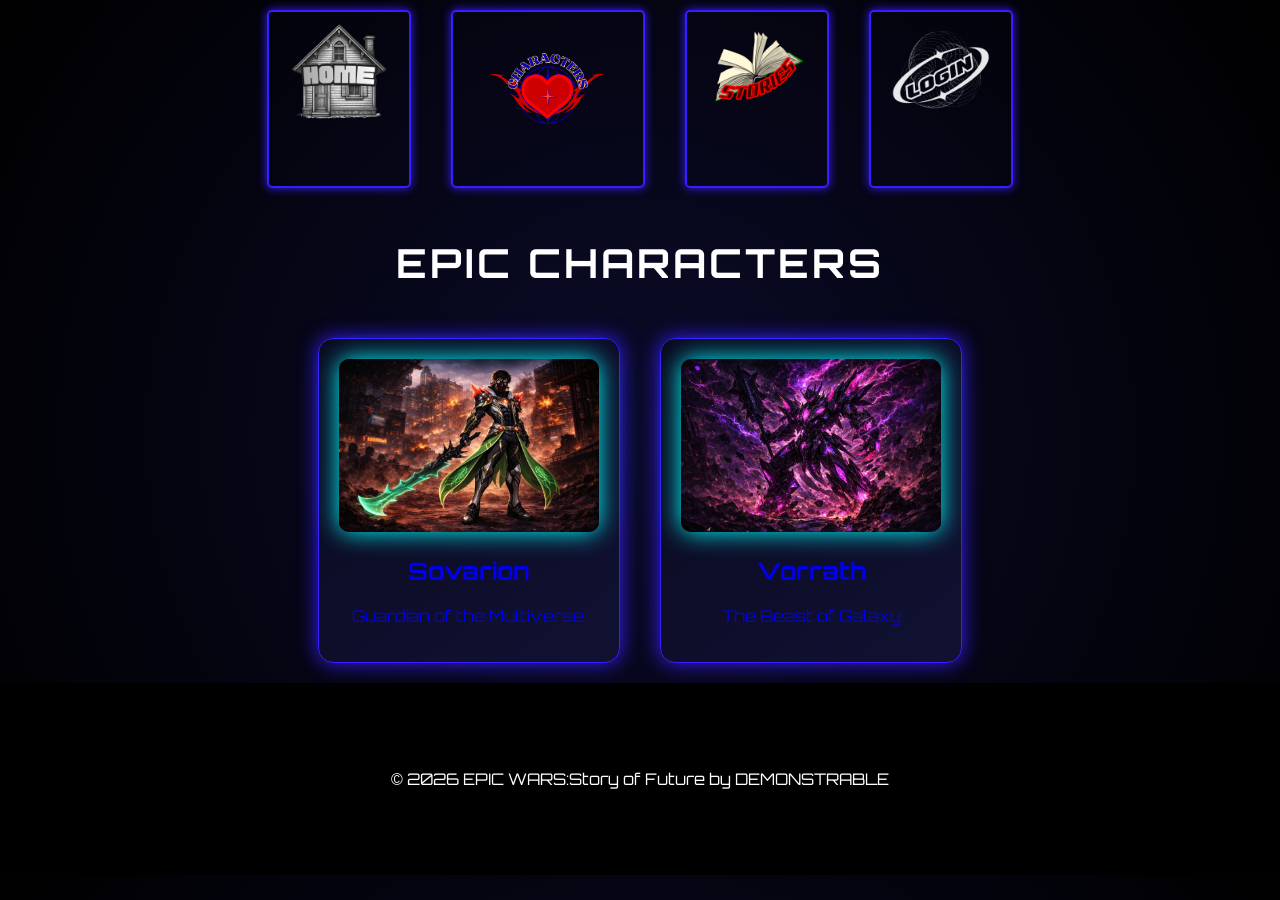
==== characters.html @ c9f47ae2 "Update characters.html" ====
<!DOCTYPE html>
<html lang="en" xmlns="http://www.w3.org/1999/xhtml">
<head>

    <!-- Google Analytics -->
    <script async src="https://www.googletagmanager.com/gtag/js?id=G-RESM87LKGB"></script>
    <script>
        window.dataLayer = window.dataLayer || [];
        function gtag() { dataLayer.push(arguments); }
        gtag('js', new Date());
        gtag('config', 'G-RESM87LKGB');
    </script>

    <meta charset="utf-8" />
    <title>Characters - EPIC WARS:Story of Future</title>
    <link rel="stylesheet" href="style.css">
    <link rel="icon" href="logo.png">
    <link href="https://fonts.googleapis.com/css2?family=Orbitron:wght@400;700;900&display=swap" rel="stylesheet">

</head>

<body class="characters-page">

    <nav class="game-menu">
        <a href="index.html">
            <img src="HOME-icon.png" alt="HOME"
                 style="width:100px;height:100px;border:none;animation:none;box-shadow:none;">
        </a>
        <a href="characters.html">
            <img src="CHARACTERS-icon.png" alt="CHARACTERS"
                 style="width:150px;height:150px;border:none;animation:none;box-shadow:none;">
        </a>
        <a href="story.html">
            <img src="STORY-icon.png" alt="STORY"
                 style="width:100px;height:100px;border:none;animation:none;box-shadow:none;">
        </a>
        <a href="login.html">
            <img src="LOGIN-icon.png" alt="LOGIN"
                 style="width:100px;height:100px;border:none;animation:none;box-shadow:none;">
        </a>
    </nav>

    <h1 class="title">EPIC CHARACTERS</h1>

    <div class="characters-container">

        <!-- Sovarion Card -->
        <a href="sovarion.html" style="text-decoration:none;">
            <div class="character-card sovarion-card">
                <img src="SOVARION.png">
                <h2>Sovarion</h2>
                <p>Guardian of the Multiverse.</p>
            </div>
        </a>

        <!-- Vorrath Card -->
        <a href="vorrath.html" style="text-decoration:none;">
            <div class="character-card">
                <img src="VORRATH.png">
                <h2>Vorrath</h2>
                <p>The Beast of Galaxy</p>
            </div>
        </a>

    </div>

    <footer>
        <p>© 2026 EPIC WARS:Story of Future by DEMONSTRABLE</p>
    </footer>

</body>
</html>
---- style.css ----
/* LORE SECTION */
.lore-section {
    padding: 80px 20px;
    text-align: center;
}

.lore-container {
    max-width: 1100px;
    margin: 0 auto;
}

.lore-title {
    font-size: 2em;
    color: cyan;
    text-shadow: 0 0 20px cyan;
    letter-spacing: 4px;
    margin-bottom: 10px;
    font-family: 'Orbitron', sans-serif;
}

.lore-subtitle {
    color: #aaa;
    font-size: 0.9em;
    letter-spacing: 2px;
    margin-bottom: 50px;
    font-family: 'Orbitron', sans-serif;
}

.lore-cards {
    display: flex;
    justify-content: center;
    gap: 20px;
    flex-wrap: wrap;
    margin-bottom: 40px;
}

.lore-card {
    background: rgba(0, 0, 0, 0.6);
    border: 1px solid cyan;
    border-radius: 15px;
    padding: 30px 20px;
    width: 220px;
    box-shadow: 0 0 15px rgba(0, 255, 255, 0.2);
    transition: 0.3s;
    font-family: 'Orbitron', sans-serif;
}

    .lore-card:hover {
        transform: translateY(-10px);
        box-shadow: 0 0 30px rgba(0, 255, 255, 0.5);
        border-color: #00ff88;
    }

.lore-icon {
    font-size: 2.5em;
    margin-bottom: 15px;
}

.lore-card h3 {
    color: cyan;
    font-size: 1em;
    margin-bottom: 10px;
    letter-spacing: 2px;
}

.lore-card p {
    color: #ccc;
    font-size: 0.75em;
    line-height: 1.6;
    font-style: italic;
}

.lore-btn {
    display: inline-block;
    padding: 12px 30px;
    background: transparent;
    border: 2px solid cyan;
    color: cyan;
    border-radius: 50px;
    text-decoration: none;
    font-family: 'Orbitron', sans-serif;
    font-size: 0.9em;
    letter-spacing: 2px;
    transition: 0.3s;
    box-shadow: 0 0 15px rgba(0, 255, 255, 0.3);
}

    .lore-btn:hover {
        background: cyan;
        color: black;
        box-shadow: 0 0 30px rgba(0, 255, 255, 0.7);
        transform: scale(1.05);
    }


.story-title {
    animation: glowTitle 2s infinite alternate;
}

@keyframes glowTitle {
    from {
        text-shadow: 0 0 10px cyan;
    }

    to {
        text-shadow: 0 0 30px cyan;
    }
}

.era-text:hover {
    color: white;
    text-shadow: 0 0 10px cyan;
}

.era-card {
    opacity: 0;
    transform: translateY(50px);
    animation: fadeUp 1s forwards;
}

    .era-card:nth-child(1) {
        animation-delay: 0.2s;
    }

    .era-card:nth-child(3) {
        animation-delay: 0.4s;
    }

    .era-card:nth-child(5) {
        animation-delay: 0.6s;
    }

    .era-card:nth-child(7) {
        animation-delay: 0.8s;
    }

@keyframes fadeUp {
    to {
        opacity: 1;
        transform: translateY(0);
    }
}

@keyframes rainbowBorder {
    0% {
        border-color: red;
        box-shadow: 0 0 20px red;
    }

    17% {
        border-color: orange;
        box-shadow: 0 0 20px orange;
    }

    33% {
        border-color: yellow;
        box-shadow: 0 0 20px yellow;
    }

    50% {
        border-color: green;
        box-shadow: 0 0 20px green;
    }

    67% {
        border-color: blue;
        box-shadow: 0 0 20px blue;
    }

    83% {
        border-color: mediumpurple;
        box-shadow: 0 0 20px mediumpurple;
    }

    100% {
        border-color: violet;
        box-shadow: 0 0 20px violet;
    }
}

.rainbow-img {
    border: 3px solid red;
    border-radius: 15px;
    animation: rainbowBorder 3s linear infinite;
}

body {
    margin: 0;
    font-family: 'Orbitron', sans-serif;
    background: radial-gradient(circle at center, #0b0b2a, #000);
    color: white;
    overflow-x: hidden;
}

    /* GALAXY BACKGROUND */
    body::before {
        content: "";
        position: fixed;
        width: 200%;
        height: 200%;
        background: url("https://www.transparenttextures.com/patterns/stardust.png");
        animation: galaxyMove 60s linear infinite;
        opacity: 0.3;
        z-index: -1;
    }

@keyframes galaxyMove {
    0% {
        transform: translate(0,0);
    }

    100% {
        transform: translate(-500px,-500px);
    }
}

@keyframes fadeIn {
    from {
        opacity: 0;
        transform: translateY(30px);
    }

    to {
        opacity: 1;
        transform: translateY(0);
    }
}

@keyframes slideMenu {
    0% {
        transform: translateY(-50px);
        opacity: 0;
    }

    100% {
        transform: translateY(0);
        opacity: 1;
    }
}
/* SPLASH SCREEN */

#splash-screen {
    position: fixed;
    top: 0;
    left: 0;
    width: 100%;
    height: 100%;
    background: black;
    display: flex;
    flex-direction: column;
    justify-content: center;
    align-items: center;
    z-index: 9999;
    animation: fadeOut 4s forwards;
}

    #splash-screen h1 {
        color: white;
        font-size: 30px;
        letter-spacing: 4px;
        opacity: 0.8;
    }

    #splash-screen h2 {
        color: darkred;
        font-size: 50px;
        letter-spacing: 6px;
        text-shadow: 0 0 20px darkred;
    }

@keyframes fadeOut {
    0% {
        opacity: 1;
    }

    80% {
        opacity: 1;
    }

    100% {
        opacity: 0;
        visibility: hidden;
    }
}



@keyframes fadeIn {
    from {
        opacity: 0;
        transform: translateY(30px);
    }

    to {
        opacity: 1;
        transform: translateY(0);
    }
}

.page {
    min-height: 100vh;
    display: flex;
    flex-direction: column;
}

.login-container {
    min-height: 100vh;
    display: flex;
    justify-content: center;
    align-items: center;
}

.login-container {
    padding-bottom: 80px;
}

footer {
    text-align: center;
    padding: 30px;
    background: black;
    margin-top: 20px;
}



.login-container {
    min-height: 100vh;
    padding-bottom: 100px;
}

.login-box {
    width: 350px;
    padding: 40px;
    background: rgba(0, 0, 30, 0.7);
    border-radius: 20px;
    box-shadow: 0 0 30px #381eff;
    text-align: center;
    backdrop-filter: blur(10px);
    animation: fadeIn 1s ease;
    position: absolute;
    top: 50%;
    left: 50%;
    transform: translate(-50%, -50%);
}


.login-sub {
    color: #aaa;
    font-size: 14px;
    margin-bottom: 10px;
}

.login-box input {
    width: 100%;
    padding: 12px;
    margin: 10px 0;
    border: none;
    border-radius: 8px;
    background: rgba(255,255,255,0.1);
    color: white;
}

    .login-box input:focus {
        box-shadow: 0 0 10px #381eff;
    }

.login-box button {
    width: 100%;
    padding: 12px;
    border: none;
    border-radius: 10px;
    background: #381eff;
    color: white;
    font-weight: bold;
    cursor: pointer;
    box-shadow: 0 0 15px #381eff;
}

    .login-box button:hover {
        transform: scale(1.05);
        box-shadow: 0 0 25px #381eff;
    }

.social-login {
    display: flex;
    gap: 10px;
}
    .social-login button {
        padding: 10px;
        background: #222;
        color: white;
        border: none;
        cursor: pointer;
        border-radius: 5px;
    }

.account {
    position: relative;
    cursor: pointer;
}

.avatar-wrapper {
    position: relative;
    display: inline-block;
}

.avatar {
    width: 40px;
    border-radius: 50%;
    box-shadow: 0 0 10px #381eff;
}

.online {
    position: absolute;
    bottom: 2px;
    right: 2px;
    width: 10px;
    height: 10px;
    background: lime;
    border-radius: 50%;
    border: 2px solid black;
}
    .avatar:hover {
        transform: scale(1.1);
    }

    .avatar::after {
        content: "";
        width: 10px;
        height: 10px;
        background: lime;
        border-radius: 50%;
        position: absolute;
        bottom: 0;
        right: 0;
        border: 2px solid black;
    }
.account {
    position: relative;
    cursor: pointer;
    animation: fadeIn 0.8s ease;
}

@keyframes fadeIn {
    from {
        opacity: 0;
        transform: translateY(-10px);
    }

    to {
        opacity: 1;
        transform: translateY(0);
    }
}
.dropdown {
    display: none;
    position: absolute;
    top: 50px;
    right: 0;
    background: rgba(0,0,0,0.8);
    padding: 15px;
    border-radius: 10px;
    border: 1px solid #381eff;
}

    .dropdown button {
        display: block;
        width: 100%;
        margin-top: 10px;
        background: transparent;
        border: 1px solid #381eff;
        color: #381eff;
        padding: 8px;
        border-radius: 5px;
    }

        .dropdown button:hover {
            background: #381eff;
            color: black;
        }
.account:hover .dropdown {
    display: block;
}

.characters-container {
    display: flex;
    justify-content: center;
    gap: 40px;
    margin-top: 50px;
    flex-wrap: wrap;
}

.character-card {
    background: linear-gradient(145deg, #0a0a1f, #111133);
    border: 1px solid #381eff;
    border-radius: 15px;
    width: 260px;
    padding: 20px;
    text-align: center;
    box-shadow: 0 0 20px #381eff;
    transition: 0.4s;
}

    .character-card:hover {
        transform: scale(1.08);
        box-shadow: 0 0 40px #381eff;
    }

    .character-card img {
        width: 100%;
        border-radius: 10px;
    }

@keyframes rotateGlow {
    0% {
        transform: rotate(0deg);
    }

    100% {
        transform: rotate(360deg);
    }
}

.character-card:hover {
    transform: scale(1.08);
    box-shadow: 0 0 40px #381eff, 0 0 80px #381eff;
}

.character-card img {
    width: 100%;
    border-radius: 10px;
    position: relative;
    z-index: 1;
    box-shadow: 0 0 25px cyan;
}



header {
    display: flex;
    justify-content: space-between;
    padding: 20px;
    background: black;
}

.game-menu {
    display: flex;
    justify-content: center;
    gap: 20px;
    animation: slideMenu 1s ease forwards;
}

    .game-menu a {
        color: #381eff;
        text-decoration: none;
        font-size: 18px;
        padding: 10px 20px;
        border: 2px solid #381eff;
        border-radius: 5px;
        box-shadow: 0 0 10px #381eff;
        transition: 0.3s;
    }

        .game-menu a:hover {
            background: #381eff;
            color: black;
            box-shadow: 0 0 20px #381eff, 0 0 40px #381eff;
            transform: scale(1.1);
        }

.title {
    text-align: center;
    margin-top: 40px;
    font-size: 40px;
    letter-spacing: 3px;
}




#loader {
    position: fixed;
    top: 0;
    left: 0;
}

.loading-bar::before {
    box-shadow: 0 0 10px #381eff, 0 0 20px #381eff;
}

#loader {
    position: fixed;
    width: 100%;
    height: 100%;
    background: black;
    display: flex;
    justify-content: center;
    align-items: center;
    z-index: 9999;
}

.loading-bar {
    width: 200px;
    height: 5px;
    background: #111;
    overflow: hidden;
    position: relative; /* 🔥 INI FIX UTAMA */
}
    .loading-bar::before {
        content: "";
        width: 50%;
        height: 100%;
        background: #381eff;
        position: absolute;
        animation: loading 2s linear infinite;
    }

@keyframes loading {
    from {
        left: -50%;
    }

    to {
        left: 100%;
    }
}


header{
    display:flex;
    justify-content:space-between;
    padding:20px;
    background:black;
}

nav a{
    color:white;
    margin:10px;
    text-decoration:none;
}

.hero{
    text-align:center;
    padding:120px 20px;
    background:linear-gradient(black,#111);
}

button {
    padding: 12px 30px;
    background: #381eff;
    border: none;
    color: black;
    font-size: 18px;
    border-radius: 5px;
    cursor: pointer;
    box-shadow: 0 0 10px #381eff, 0 0 20px #381eff, 0 0 40px #381eff;
    transition: 0.3s;
}

    button:hover {
        background: #381eff;
        box-shadow: 0 0 20px #381eff, 0 0 40px #381eff, 0 0 80px #381eff;
        transform: scale(1.1);
    }

.download-btn {
    margin-top: 20px;
    padding: 15px 40px;
    font-size: 18px;
    background: #381eff;
    border: none;
    color: black;
    border-radius: 8px;
    cursor: pointer;
    box-shadow: 0 0 15px #381eff, 0 0 30px #381eff;
    transition: 0.3s;
}

    .download-btn:hover {
        transform: scale(1.1);
        box-shadow: 0 0 30px #381eff, 0 0 60px #381eff;
    }


.about{
    padding:350px;
    text-align:center;
}


footer {
    text-align: center;
    padding: 70px;
    background: black;
    margin-top: 20px;
}
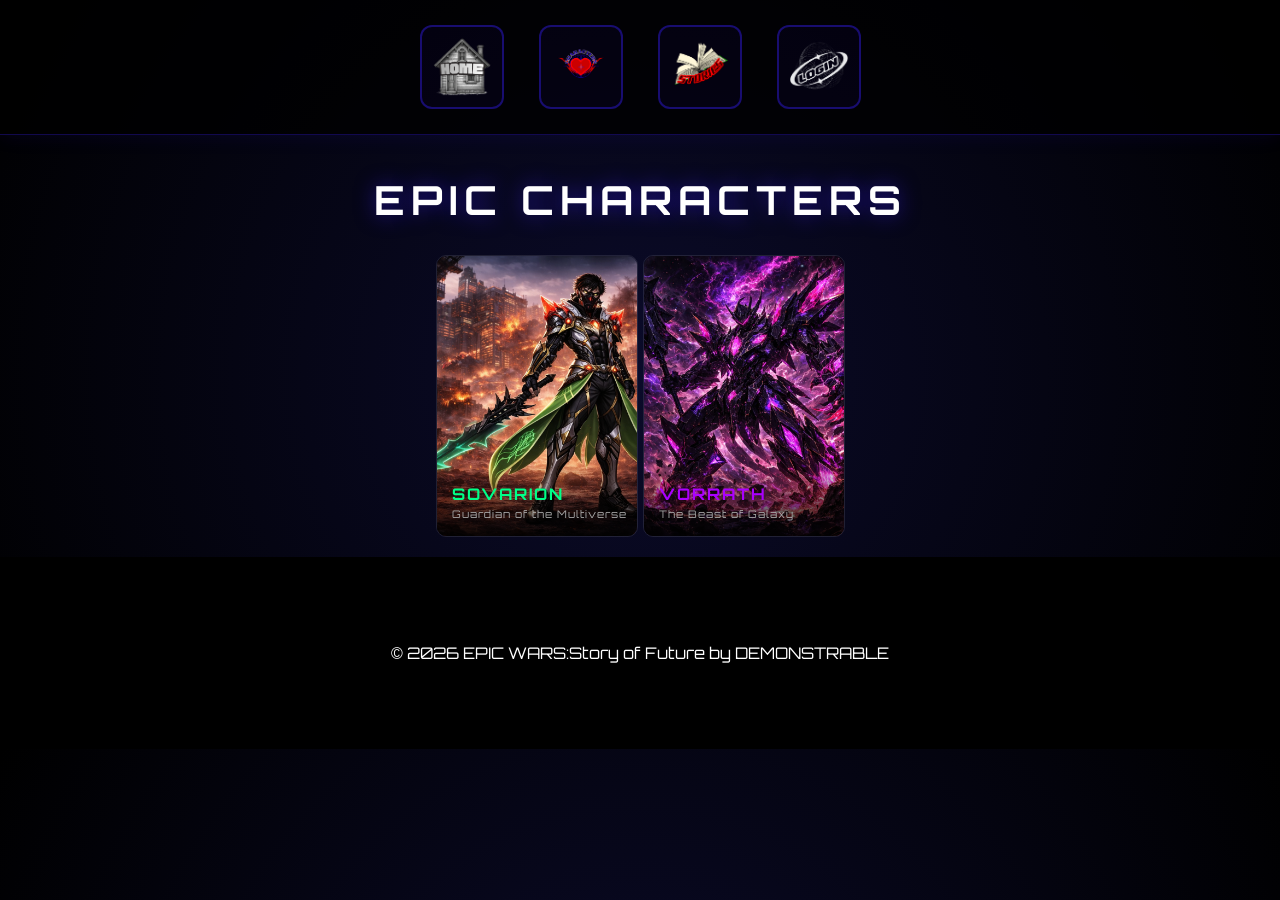
==== commit de987609: "Update characters.html" ====
--- a/characters.html
+++ b/characters.html
@@ -17,26 +17,173 @@
     <link rel="icon" href="logo.png">
     <link href="https://fonts.googleapis.com/css2?family=Orbitron:wght@400;700;900&display=swap" rel="stylesheet">
 
+    <style>
+        /* NAVBAR */
+        .char-nav {
+            display: flex;
+            justify-content: center;
+            align-items: center;
+            gap: 15px;
+            padding: 15px 20px;
+            background: rgba(0, 0, 0, 0.8);
+            border-bottom: 1px solid rgba(56, 30, 255, 0.3);
+            box-shadow: 0 0 20px rgba(56, 30, 255, 0.1);
+        }
+
+        .nav-icon-box {
+            display: flex;
+            justify-content: center;
+            align-items: center;
+            width: 80px;
+            height: 80px;
+            border: 2px solid rgba(56, 30, 255, 0.4);
+            border-radius: 12px;
+            background: rgba(56, 30, 255, 0.05);
+            transition: 0.3s;
+            text-decoration: none;
+            animation: navBoxPulse 3s ease-in-out infinite alternate;
+        }
+
+        .nav-icon-box:hover {
+            border-color: #381eff;
+            background: rgba(56, 30, 255, 0.15);
+            box-shadow: 0 0 20px rgba(56, 30, 255, 0.5);
+            transform: scale(1.1);
+        }
+
+        @keyframes navBoxPulse {
+            0% { box-shadow: 0 0 5px rgba(56, 30, 255, 0.2); }
+            100% { box-shadow: 0 0 15px rgba(56, 30, 255, 0.4); }
+        }
+
+        .nav-icon-box img {
+            width: 60px;
+            height: 60px;
+            border: none !important;
+            animation: none !important;
+            box-shadow: none !important;
+        }
+
+        /* TITLE */
+        .title {
+            text-align: center;
+            font-family: 'Orbitron', sans-serif;
+            font-size: 2.5em;
+            color: white;
+            letter-spacing: 6px;
+            margin: 40px 0 30px 0;
+            text-shadow: 0 0 20px rgba(56, 30, 255, 0.5);
+        }
+
+        /* CHARACTERS GRID - MLBB Style */
+        .characters-container {
+            display: flex;
+            justify-content: center;
+            gap: 5px;
+            flex-wrap: wrap;
+            padding: 0 20px;
+            max-width: 1200px;
+            margin: 0 auto;
+        }
+
+        /* CHARACTER CARD */
+        .char-card-link {
+            text-decoration: none;
+            display: block;
+        }
+
+        .character-card-new {
+            position: relative;
+            width: 200px;
+            height: 280px;
+            border-radius: 10px;
+            overflow: hidden;
+            cursor: pointer;
+            transition: all 0.4s ease;
+            border: 1px solid rgba(255,255,255,0.1);
+        }
+
+        .character-card-new:hover {
+            width: 280px;
+            height: 380px;
+            z-index: 10;
+            border-color: rgba(255,255,255,0.4);
+            box-shadow: 0 0 30px rgba(56, 30, 255, 0.6);
+        }
+
+        /* IMAGE fills entire card */
+        .character-card-new img {
+            width: 100%;
+            height: 100%;
+            object-fit: cover;
+            object-position: top;
+            border: none !important;
+            animation: none !important;
+            box-shadow: none !important;
+            transition: 0.4s;
+        }
+
+        /* OVERLAY at bottom */
+        .card-overlay {
+            position: absolute;
+            bottom: 0;
+            left: 0;
+            width: 100%;
+            padding: 20px 15px 15px;
+            background: linear-gradient(transparent, rgba(0,0,0,0.9));
+            transition: 0.3s;
+        }
+
+        .card-name {
+            font-family: 'Orbitron', sans-serif;
+            color: white;
+            font-size: 1em;
+            font-weight: 700;
+            letter-spacing: 2px;
+            margin-bottom: 3px;
+        }
+
+        .card-title {
+            font-family: 'Orbitron', sans-serif;
+            color: #aaa;
+            font-size: 0.65em;
+            letter-spacing: 1px;
+        }
+
+        /* Sovarion — green glow */
+        .sovarion-new:hover {
+            box-shadow: 0 0 30px rgba(0, 255, 136, 0.6);
+            border-color: #00ff88;
+        }
+
+        .sovarion-new .card-name { color: #00ff88; }
+
+        /* Vorrath — purple glow */
+        .vorrath-new:hover {
+            box-shadow: 0 0 30px rgba(170, 0, 255, 0.6);
+            border-color: #aa00ff;
+        }
+
+        .vorrath-new .card-name { color: #aa00ff; }
+    </style>
+
 </head>
 
 <body class="characters-page">
 
-    <nav class="game-menu">
-        <a href="index.html">
-            <img src="HOME-icon.png" alt="HOME"
-                 style="width:100px;height:100px;border:none;animation:none;box-shadow:none;">
-        </a>
-        <a href="characters.html">
-            <img src="CHARACTERS-icon.png" alt="CHARACTERS"
-                 style="width:150px;height:150px;border:none;animation:none;box-shadow:none;">
-        </a>
-        <a href="story.html">
-            <img src="STORY-icon.png" alt="STORY"
-                 style="width:100px;height:100px;border:none;animation:none;box-shadow:none;">
-        </a>
-        <a href="login.html">
-            <img src="LOGIN-icon.png" alt="LOGIN"
-                 style="width:100px;height:100px;border:none;animation:none;box-shadow:none;">
+    <!-- NAVBAR -->
+    <nav class="char-nav">
+        <a href="index.html" class="nav-icon-box">
+            <img src="HOME-icon.png" alt="HOME">
+        </a>
+        <a href="characters.html" class="nav-icon-box">
+            <img src="CHARACTERS-icon.png" alt="CHARACTERS">
+        </a>
+        <a href="story.html" class="nav-icon-box">
+            <img src="STORY-icon.png" alt="STORY">
+        </a>
+        <a href="login.html" class="nav-icon-box">
+            <img src="LOGIN-icon.png" alt="LOGIN">
         </a>
     </nav>
 
@@ -45,20 +192,24 @@
     <div class="characters-container">
 
         <!-- Sovarion Card -->
-        <a href="sovarion.html" style="text-decoration:none;">
-            <div class="character-card sovarion-card">
-                <img src="SOVARION.png">
-                <h2>Sovarion</h2>
-                <p>Guardian of the Multiverse.</p>
+        <a href="sovarion.html" class="char-card-link">
+            <div class="character-card-new sovarion-new">
+                <img src="SOVARION.png" alt="Sovarion">
+                <div class="card-overlay">
+                    <div class="card-name">SOVARION</div>
+                    <div class="card-title">Guardian of the Multiverse</div>
+                </div>
             </div>
         </a>
 
         <!-- Vorrath Card -->
-        <a href="vorrath.html" style="text-decoration:none;">
-            <div class="character-card">
-                <img src="VORRATH.png">
-                <h2>Vorrath</h2>
-                <p>The Beast of Galaxy</p>
+        <a href="vorrath.html" class="char-card-link">
+            <div class="character-card-new vorrath-new">
+                <img src="VORRATH.png" alt="Vorrath">
+                <div class="card-overlay">
+                    <div class="card-name">VORRATH</div>
+                    <div class="card-title">The Beast of Galaxy</div>
+                </div>
             </div>
         </a>
 
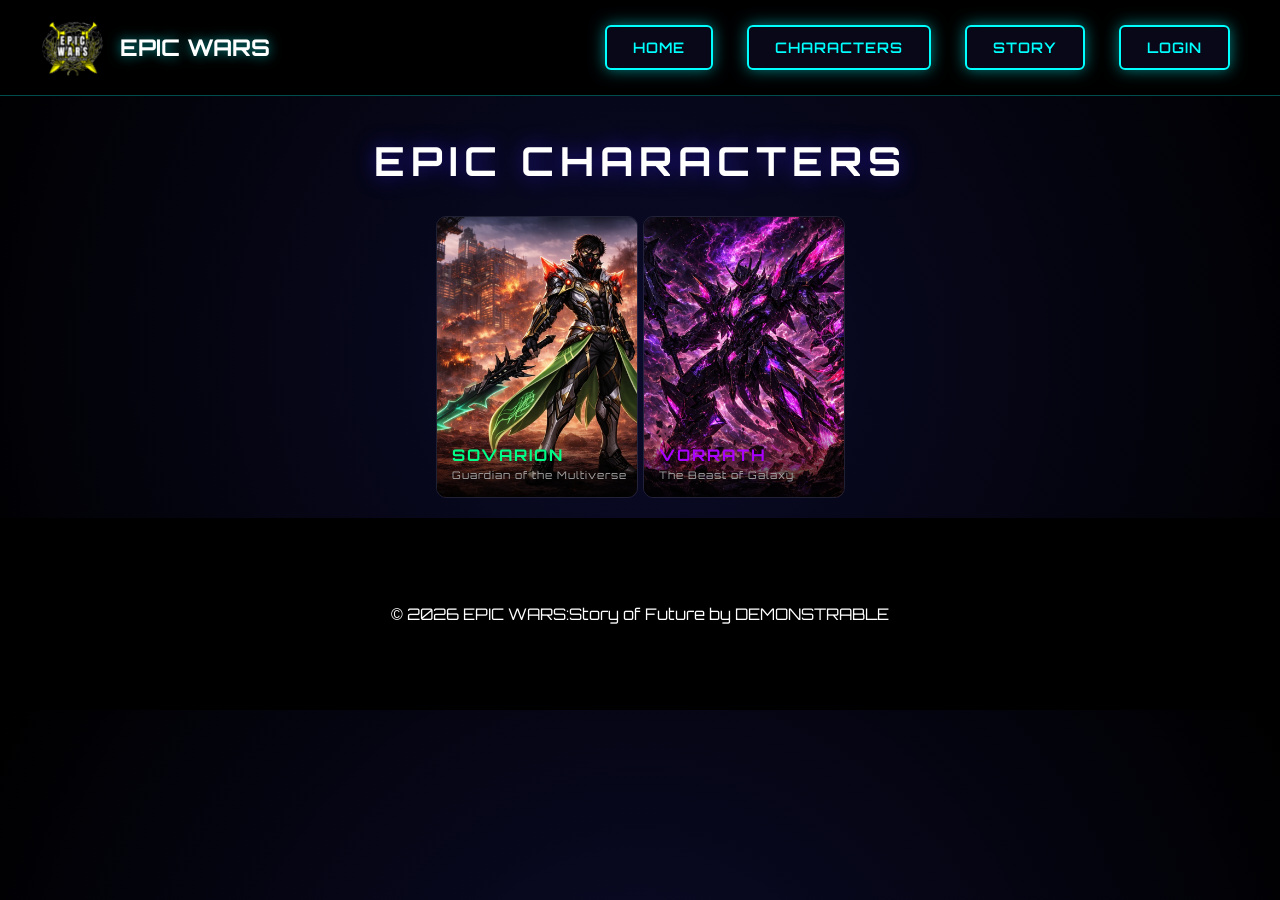
==== commit e216dd10: "Update characters.html" ====
--- a/characters.html
+++ b/characters.html
@@ -44,16 +44,21 @@
             animation: navBoxPulse 3s ease-in-out infinite alternate;
         }
 
-        .nav-icon-box:hover {
-            border-color: #381eff;
-            background: rgba(56, 30, 255, 0.15);
-            box-shadow: 0 0 20px rgba(56, 30, 255, 0.5);
-            transform: scale(1.1);
-        }
+            .nav-icon-box:hover {
+                border-color: #381eff;
+                background: rgba(56, 30, 255, 0.15);
+                box-shadow: 0 0 20px rgba(56, 30, 255, 0.5);
+                transform: scale(1.1);
+            }
 
         @keyframes navBoxPulse {
-            0% { box-shadow: 0 0 5px rgba(56, 30, 255, 0.2); }
-            100% { box-shadow: 0 0 15px rgba(56, 30, 255, 0.4); }
+            0% {
+                box-shadow: 0 0 5px rgba(56, 30, 255, 0.2);
+            }
+
+            100% {
+                box-shadow: 0 0 15px rgba(56, 30, 255, 0.4);
+            }
         }
 
         .nav-icon-box img {
@@ -103,25 +108,25 @@
             border: 1px solid rgba(255,255,255,0.1);
         }
 
-        .character-card-new:hover {
-            width: 280px;
-            height: 380px;
-            z-index: 10;
-            border-color: rgba(255,255,255,0.4);
-            box-shadow: 0 0 30px rgba(56, 30, 255, 0.6);
-        }
-
-        /* IMAGE fills entire card */
-        .character-card-new img {
-            width: 100%;
-            height: 100%;
-            object-fit: cover;
-            object-position: top;
-            border: none !important;
-            animation: none !important;
-            box-shadow: none !important;
-            transition: 0.4s;
-        }
+            .character-card-new:hover {
+                width: 280px;
+                height: 380px;
+                z-index: 10;
+                border-color: rgba(255,255,255,0.4);
+                box-shadow: 0 0 30px rgba(56, 30, 255, 0.6);
+            }
+
+            /* IMAGE fills entire card */
+            .character-card-new img {
+                width: 100%;
+                height: 100%;
+                object-fit: cover;
+                object-position: top;
+                border: none !important;
+                animation: none !important;
+                box-shadow: none !important;
+                transition: 0.4s;
+            }
 
         /* OVERLAY at bottom */
         .card-overlay {
@@ -156,7 +161,9 @@
             border-color: #00ff88;
         }
 
-        .sovarion-new .card-name { color: #00ff88; }
+        .sovarion-new .card-name {
+            color: #00ff88;
+        }
 
         /* Vorrath — purple glow */
         .vorrath-new:hover {
@@ -164,7 +171,9 @@
             border-color: #aa00ff;
         }
 
-        .vorrath-new .card-name { color: #aa00ff; }
+        .vorrath-new .card-name {
+            color: #aa00ff;
+        }
     </style>
 
 </head>
@@ -172,20 +181,21 @@
 <body class="characters-page">
 
     <!-- NAVBAR -->
-    <nav class="char-nav">
-        <a href="index.html" class="nav-icon-box">
-            <img src="HOME-icon.png" alt="HOME">
-        </a>
-        <a href="characters.html" class="nav-icon-box">
-            <img src="CHARACTERS-icon.png" alt="CHARACTERS">
-        </a>
-        <a href="story.html" class="nav-icon-box">
-            <img src="STORY-icon.png" alt="STORY">
-        </a>
-        <a href="login.html" class="nav-icon-box">
-            <img src="LOGIN-icon.png" alt="LOGIN">
-        </a>
-    </nav>
+    <header>
+
+        <div class="logo-container">
+            <img src="logo.png">
+            <h1>EPIC WARS</h1>
+        </div>
+
+        <nav class="game-menu">
+            <a href="index.html">HOME</a>
+            <a href="characters.html">CHARACTERS</a>
+            <a href="story.html">STORY</a>
+            <a href="login.html">LOGIN</a>
+        </nav>
+
+    </header>
 
     <h1 class="title">EPIC CHARACTERS</h1>
 
--- a/style.css
+++ b/style.css
@@ -1,4 +1,15 @@
 
+.characters-page header {
+    justify-content: space-between;
+}
+
+.login-page header {
+    justify-content: center;
+}
+
+.story-page header {
+    justify-content: center;
+}
 
 /* LORE SECTION */
 .lore-section {
@@ -538,38 +549,6 @@
 
 
 
-header {
-    display: flex;
-    justify-content: space-between;
-    padding: 20px;
-    background: black;
-}
-
-.game-menu {
-    display: flex;
-    justify-content: center;
-    gap: 20px;
-    animation: slideMenu 1s ease forwards;
-}
-
-    .game-menu a {
-        color: #381eff;
-        text-decoration: none;
-        font-size: 18px;
-        padding: 10px 20px;
-        border: 2px solid #381eff;
-        border-radius: 5px;
-        box-shadow: 0 0 10px #381eff;
-        transition: 0.3s;
-    }
-
-        .game-menu a:hover {
-            background: #381eff;
-            color: black;
-            box-shadow: 0 0 20px #381eff, 0 0 40px #381eff;
-            transform: scale(1.1);
-        }
-
 .title {
     text-align: center;
     margin-top: 40px;
@@ -627,13 +606,6 @@
     }
 }
 
-
-header{
-    display:flex;
-    justify-content:space-between;
-    padding:20px;
-    background:black;
-}
 
 nav a{
     color:white;
@@ -696,3 +668,62 @@
     background: black;
     margin-top: 20px;
 }
+
+/* ==================== NAVBAR SMALL & CLEAN (sama seperti story.html) ==================== */
+header {
+    display: flex;
+    justify-content: space-between;
+    align-items: center;
+    padding: 15px 40px;
+    background: rgba(0, 0, 0, 0.95);
+    border-bottom: 1px solid rgba(0, 255, 255, 0.3);
+}
+
+.logo-container {
+    display: flex;
+    align-items: center;
+    gap: 15px;
+}
+
+    .logo-container img {
+        width: 65px;
+        height: 65px;
+    }
+
+    .logo-container h1 {
+        font-family: 'Orbitron', sans-serif;
+        font-size: 23px;
+        font-weight: 700;
+        color: white;
+        margin: 0;
+        text-shadow: 0 0 12px rgba(0, 255, 255, 0.6);
+    }
+
+.game-menu {
+    display: flex;
+    gap: 14px;
+}
+
+    .game-menu a {
+        padding: 11px 26px;
+        background: rgba(10, 10, 30, 0.8);
+        color: #00ffff;
+        border: 2px solid #00ffff;
+        border-radius: 6px;
+        font-family: 'Orbitron', sans-serif;
+        font-size: 14.5px;
+        font-weight: 600;
+        text-decoration: none;
+        text-transform: uppercase;
+        letter-spacing: 1px;
+        box-shadow: 0 0 15px rgba(0, 255, 255, 0.5);
+        transition: all 0.3s ease;
+    }
+
+        .game-menu a:hover {
+            background: #00ffff;
+            color: #000;
+            box-shadow: 0 0 25px rgba(0, 255, 255, 0.9);
+            transform: translateY(-2px);
+        }
+
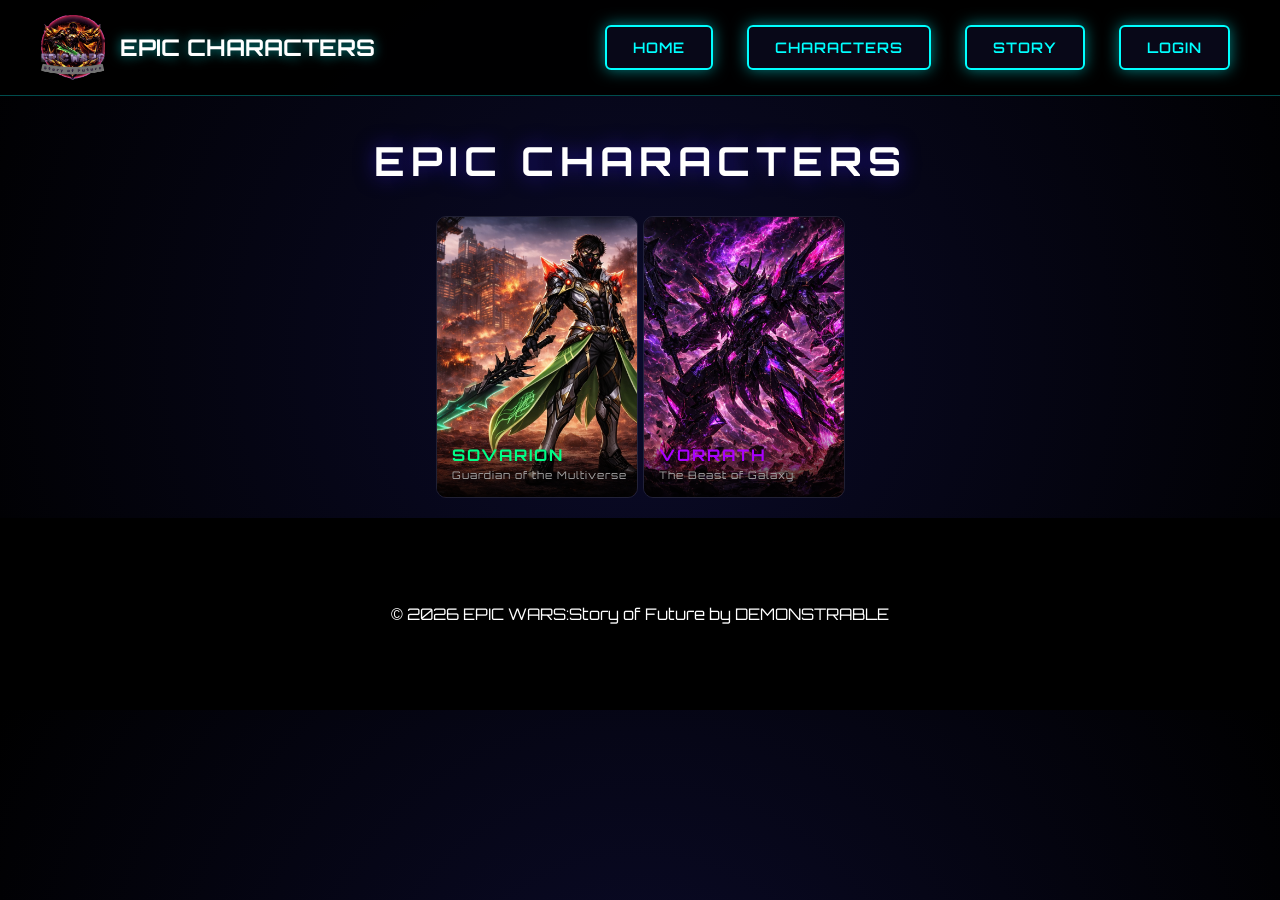
==== commit 58c21f5d: "Update characters.html" ====
--- a/characters.html
+++ b/characters.html
@@ -184,8 +184,8 @@
     <header>
 
         <div class="logo-container">
-            <img src="logo.png">
-            <h1>EPIC WARS</h1>
+            <img src="EWSF-logo.png">
+            <h1>EPIC CHARACTERS</h1>
         </div>
 
         <nav class="game-menu">
--- a/style.css
+++ b/style.css
@@ -1,6 +1,19 @@
+
+.game-menu {
+    animation: slideMenu 0.6s ease;
+}
+
+.character-detail-page header {
+    display: flex;
+    justify-content: space-between;
+    align-items: center;
+    padding: 20px 40px;
+}
 
 .characters-page header {
+    display: flex;
     justify-content: space-between;
+    align-items: center;
 }
 
 .login-page header {
@@ -316,28 +329,14 @@
     flex-direction: column;
 }
 
+
+
+
 .login-container {
     min-height: 100vh;
     display: flex;
     justify-content: center;
     align-items: center;
-}
-
-.login-container {
-    padding-bottom: 80px;
-}
-
-footer {
-    text-align: center;
-    padding: 30px;
-    background: black;
-    margin-top: 20px;
-}
-
-
-
-.login-container {
-    min-height: 100vh;
     padding-bottom: 100px;
 }
 
@@ -350,12 +349,7 @@
     text-align: center;
     backdrop-filter: blur(10px);
     animation: fadeIn 1s ease;
-    position: absolute;
-    top: 50%;
-    left: 50%;
-    transform: translate(-50%, -50%);
-}
-
+}
 
 .login-sub {
     color: #aaa;
@@ -727,3 +721,4 @@
             transform: translateY(-2px);
         }
 
+
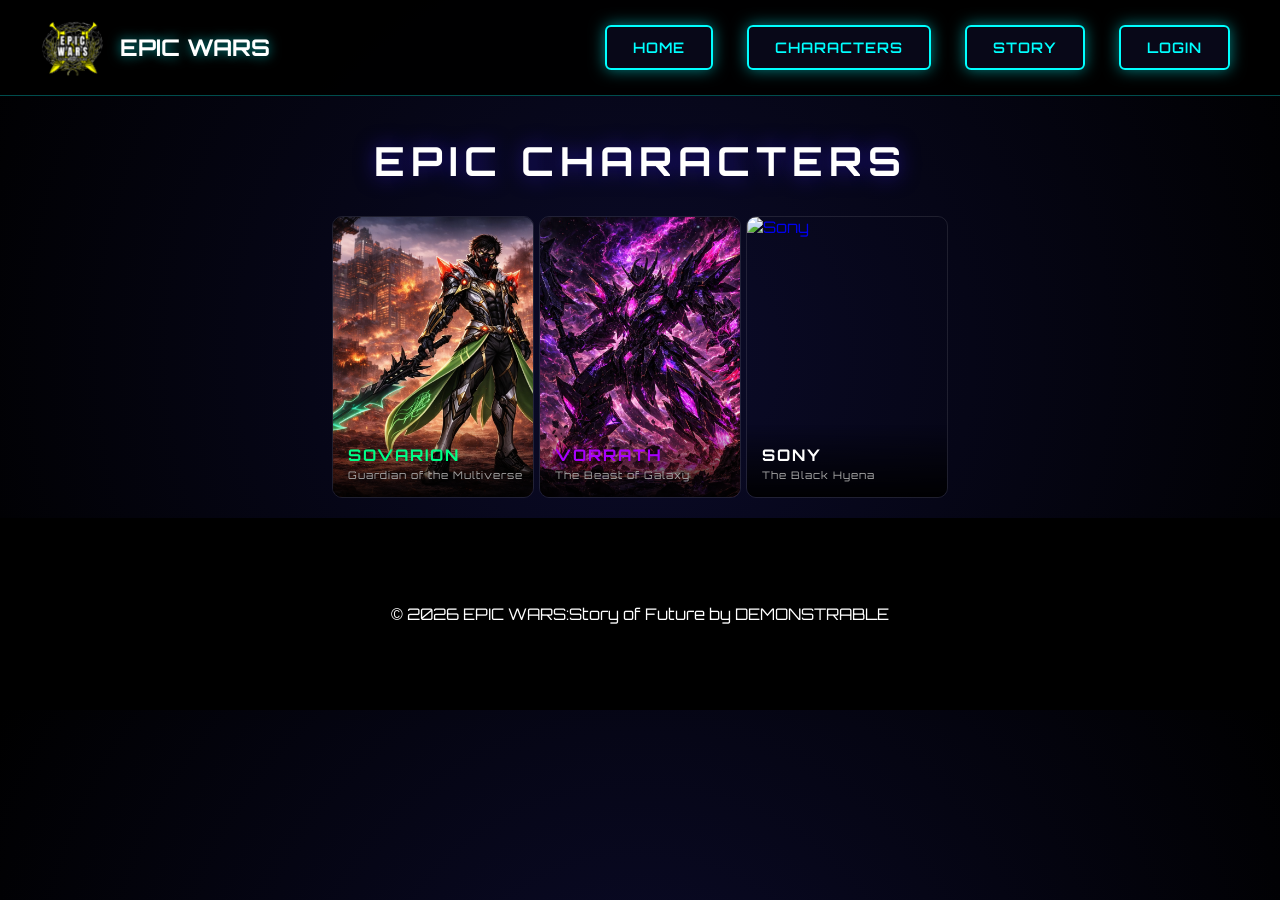
==== commit a7bdf6a5: "Update characters.html" ====
--- a/characters.html
+++ b/characters.html
@@ -184,8 +184,8 @@
     <header>
 
         <div class="logo-container">
-            <img src="EWSF-logo.png">
-            <h1>EPIC CHARACTERS</h1>
+            <img src="logo.png">
+            <h1>EPIC WARS</h1>
         </div>
 
         <nav class="game-menu">
@@ -223,6 +223,17 @@
             </div>
         </a>
 
+        <!-- Sony Card -->
+        <a href="sony.html" class="char-card-link">
+            <div class="character-card-new sony-new">
+                <img src="SONY.jpg" alt="Sony">
+                <div class="card-overlay">
+                    <div class="card-name">SONY</div>
+                    <div class="card-title">The Black Hyena</div>
+                </div>
+            </div>
+        </a>
+
     </div>
 
     <footer>
--- a/style.css
+++ b/style.css
@@ -309,9 +309,7 @@
     }
 }
 
-
-
-@keyframes fadeIn {
+@keyframes loginFade {
     from {
         opacity: 0;
         transform: translateY(30px);
@@ -323,21 +321,35 @@
     }
 }
 
-.page {
-    min-height: 100vh;
-    display: flex;
-    flex-direction: column;
-}
-
-
-
+.login-box {
+    animation: loginFade 1s ease;
+}
 
 .login-container {
-    min-height: 100vh;
-    display: flex;
-    justify-content: center;
-    align-items: center;
-    padding-bottom: 100px;
+    position: fixed;
+    top: 50%;
+    left: 50%;
+    transform: translate(-50%, -50%);
+    z-index: 999;
+}
+
+.login-box {
+    animation: floatPanel 4s ease-in-out infinite;
+}
+
+@keyframes floatPanel {
+
+    0% {
+        transform: translateY(0px);
+    }
+
+    50% {
+        transform: translateY(-6px);
+    }
+
+    100% {
+        transform: translateY(0px);
+    }
 }
 
 .login-box {
@@ -392,6 +404,7 @@
     display: flex;
     gap: 10px;
 }
+
     .social-login button {
         padding: 10px;
         background: #222;
@@ -427,21 +440,23 @@
     border-radius: 50%;
     border: 2px solid black;
 }
-    .avatar:hover {
-        transform: scale(1.1);
-    }
-
-    .avatar::after {
-        content: "";
-        width: 10px;
-        height: 10px;
-        background: lime;
-        border-radius: 50%;
-        position: absolute;
-        bottom: 0;
-        right: 0;
-        border: 2px solid black;
-    }
+
+.avatar:hover {
+    transform: scale(1.1);
+}
+
+.avatar::after {
+    content: "";
+    width: 10px;
+    height: 10px;
+    background: lime;
+    border-radius: 50%;
+    position: absolute;
+    bottom: 0;
+    right: 0;
+    border: 2px solid black;
+}
+
 .account {
     position: relative;
     cursor: pointer;
@@ -459,6 +474,7 @@
         transform: translateY(0);
     }
 }
+
 .dropdown {
     display: none;
     position: absolute;
@@ -485,6 +501,7 @@
             background: #381eff;
             color: black;
         }
+
 .account:hover .dropdown {
     display: block;
 }
@@ -581,6 +598,7 @@
     overflow: hidden;
     position: relative; /* 🔥 INI FIX UTAMA */
 }
+
     .loading-bar::before {
         content: "";
         width: 50%;
@@ -601,16 +619,16 @@
 }
 
 
-nav a{
-    color:white;
-    margin:10px;
-    text-decoration:none;
-}
-
-.hero{
-    text-align:center;
-    padding:120px 20px;
-    background:linear-gradient(black,#111);
+nav a {
+    color: white;
+    margin: 10px;
+    text-decoration: none;
+}
+
+.hero {
+    text-align: center;
+    padding: 120px 20px;
+    background: linear-gradient(black,#111);
 }
 
 button {
@@ -650,9 +668,9 @@
     }
 
 
-.about{
-    padding:350px;
-    text-align:center;
+.about {
+    padding: 350px;
+    text-align: center;
 }
 
 
@@ -720,5 +738,3 @@
             box-shadow: 0 0 25px rgba(0, 255, 255, 0.9);
             transform: translateY(-2px);
         }
-
-
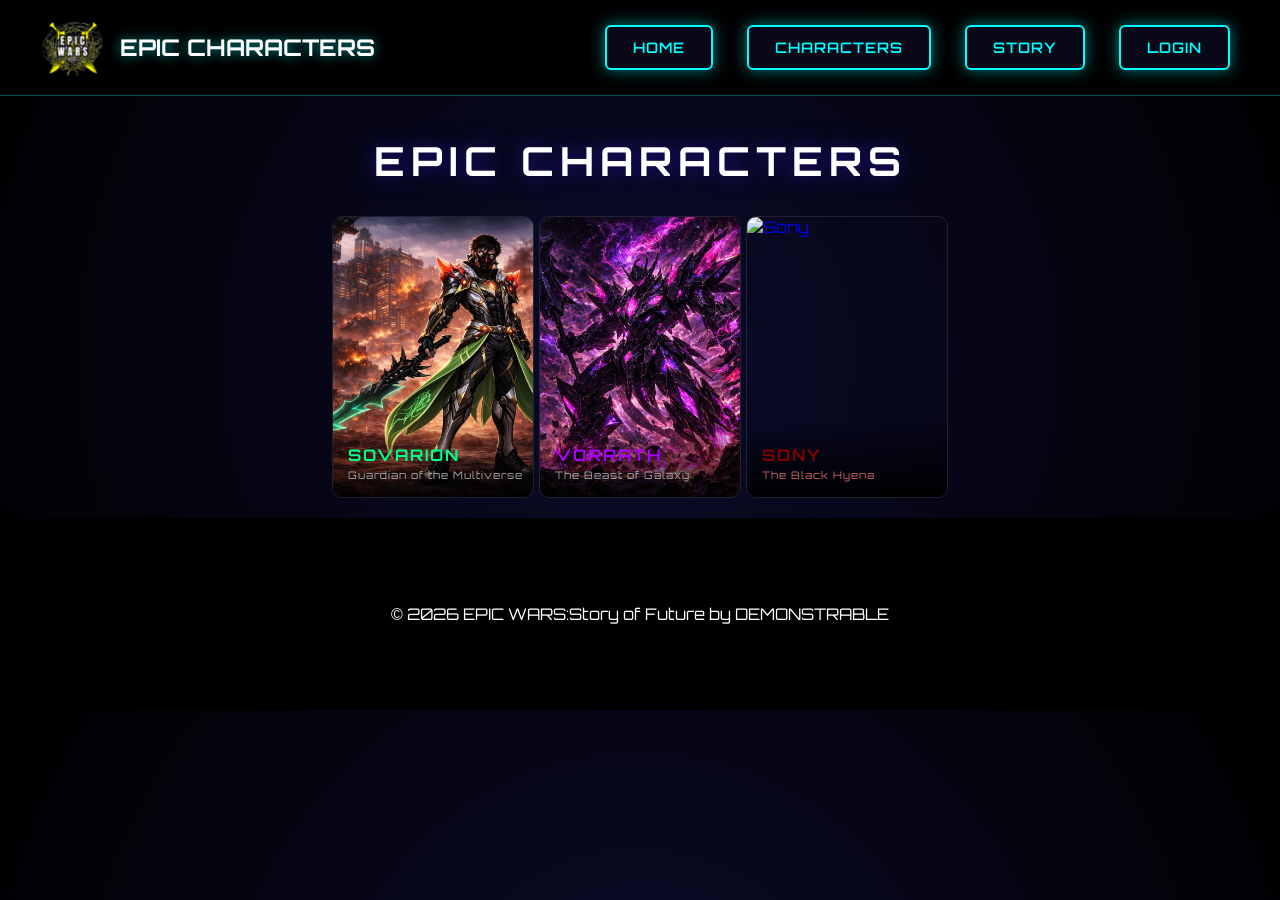
==== commit fcb0ae56: "Update characters.html" ====
--- a/characters.html
+++ b/characters.html
@@ -14,7 +14,7 @@
     <meta charset="utf-8" />
     <title>Characters - EPIC WARS:Story of Future</title>
     <link rel="stylesheet" href="style.css">
-    <link rel="icon" href="logo.png">
+    <link rel="icon" href="EWSF-logo.png">
     <link href="https://fonts.googleapis.com/css2?family=Orbitron:wght@400;700;900&display=swap" rel="stylesheet">
 
     <style>
@@ -185,7 +185,7 @@
 
         <div class="logo-container">
             <img src="logo.png">
-            <h1>EPIC WARS</h1>
+            <h1>EPIC CHARACTERS</h1>
         </div>
 
         <nav class="game-menu">
--- a/style.css
+++ b/style.css
@@ -1,3 +1,17 @@
+
+/* Sony — black & maroon glow */
+.sony-new:hover {
+    box-shadow: 0 0 30px rgba(128, 0, 0, 0.7), 0 0 60px rgba(80, 0, 0, 0.3);
+    border-color: #800000;
+}
+
+.sony-new .card-name {
+    color: #800000;
+}
+
+.sony-new .card-title {
+    color: #cc6666;
+}
 
 .game-menu {
     animation: slideMenu 0.6s ease;
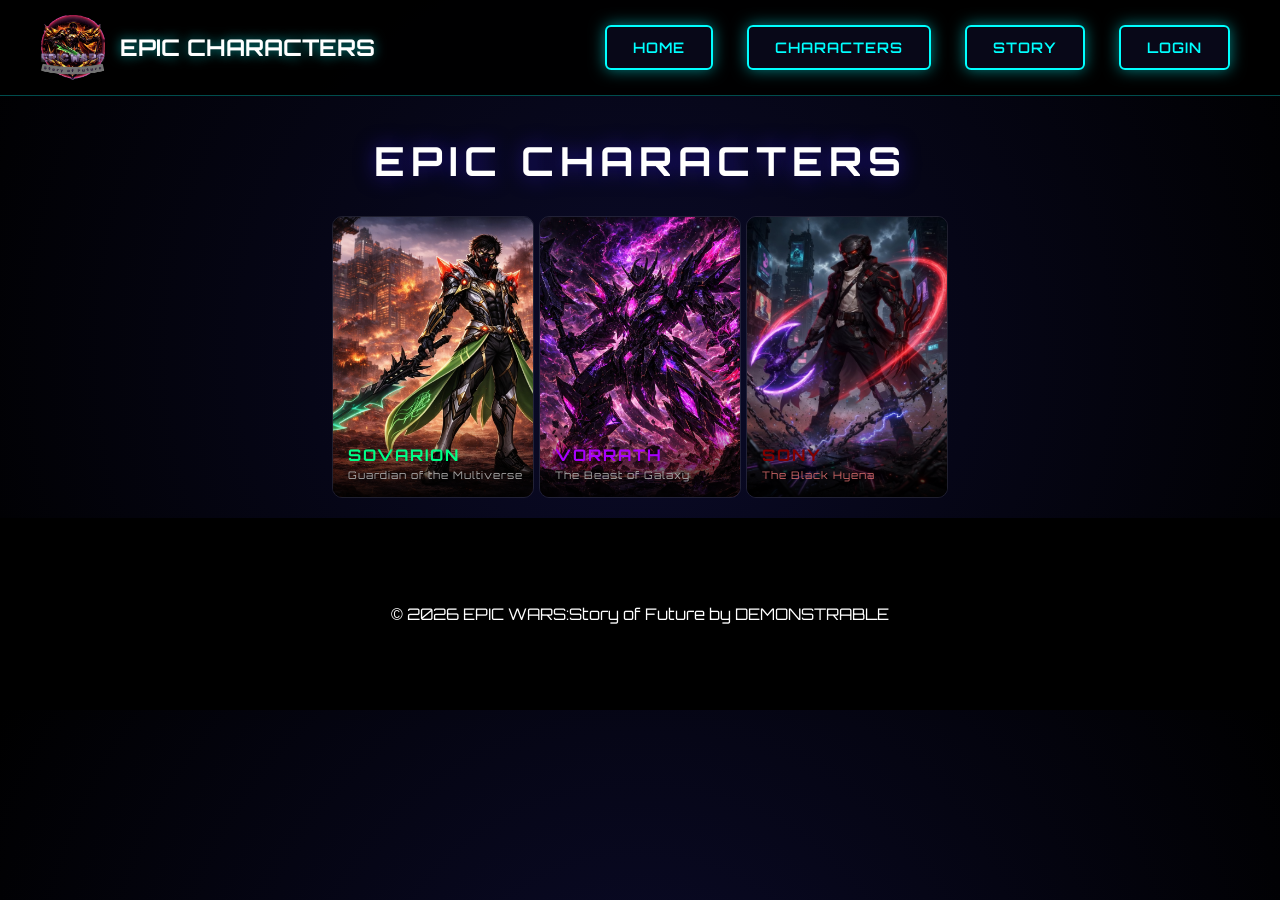
==== commit 95076319: "Update characters.html" ====
--- a/characters.html
+++ b/characters.html
@@ -184,7 +184,7 @@
     <header>
 
         <div class="logo-container">
-            <img src="logo.png">
+            <img src="EWSF-logo.png">
             <h1>EPIC CHARACTERS</h1>
         </div>
 
--- a/style.css
+++ b/style.css
@@ -1,3 +1,13 @@
+
+.char-alias {
+    font-size: 0.8em;
+    color: #800000;
+    letter-spacing: 5px;
+    margin-bottom: 10px;
+    text-transform: uppercase;
+    text-shadow: 0 0 20px rgba(128, 0, 0, 0.8);
+    font-weight: 900;
+}
 
 /* Sony — black & maroon glow */
 .sony-new:hover {
